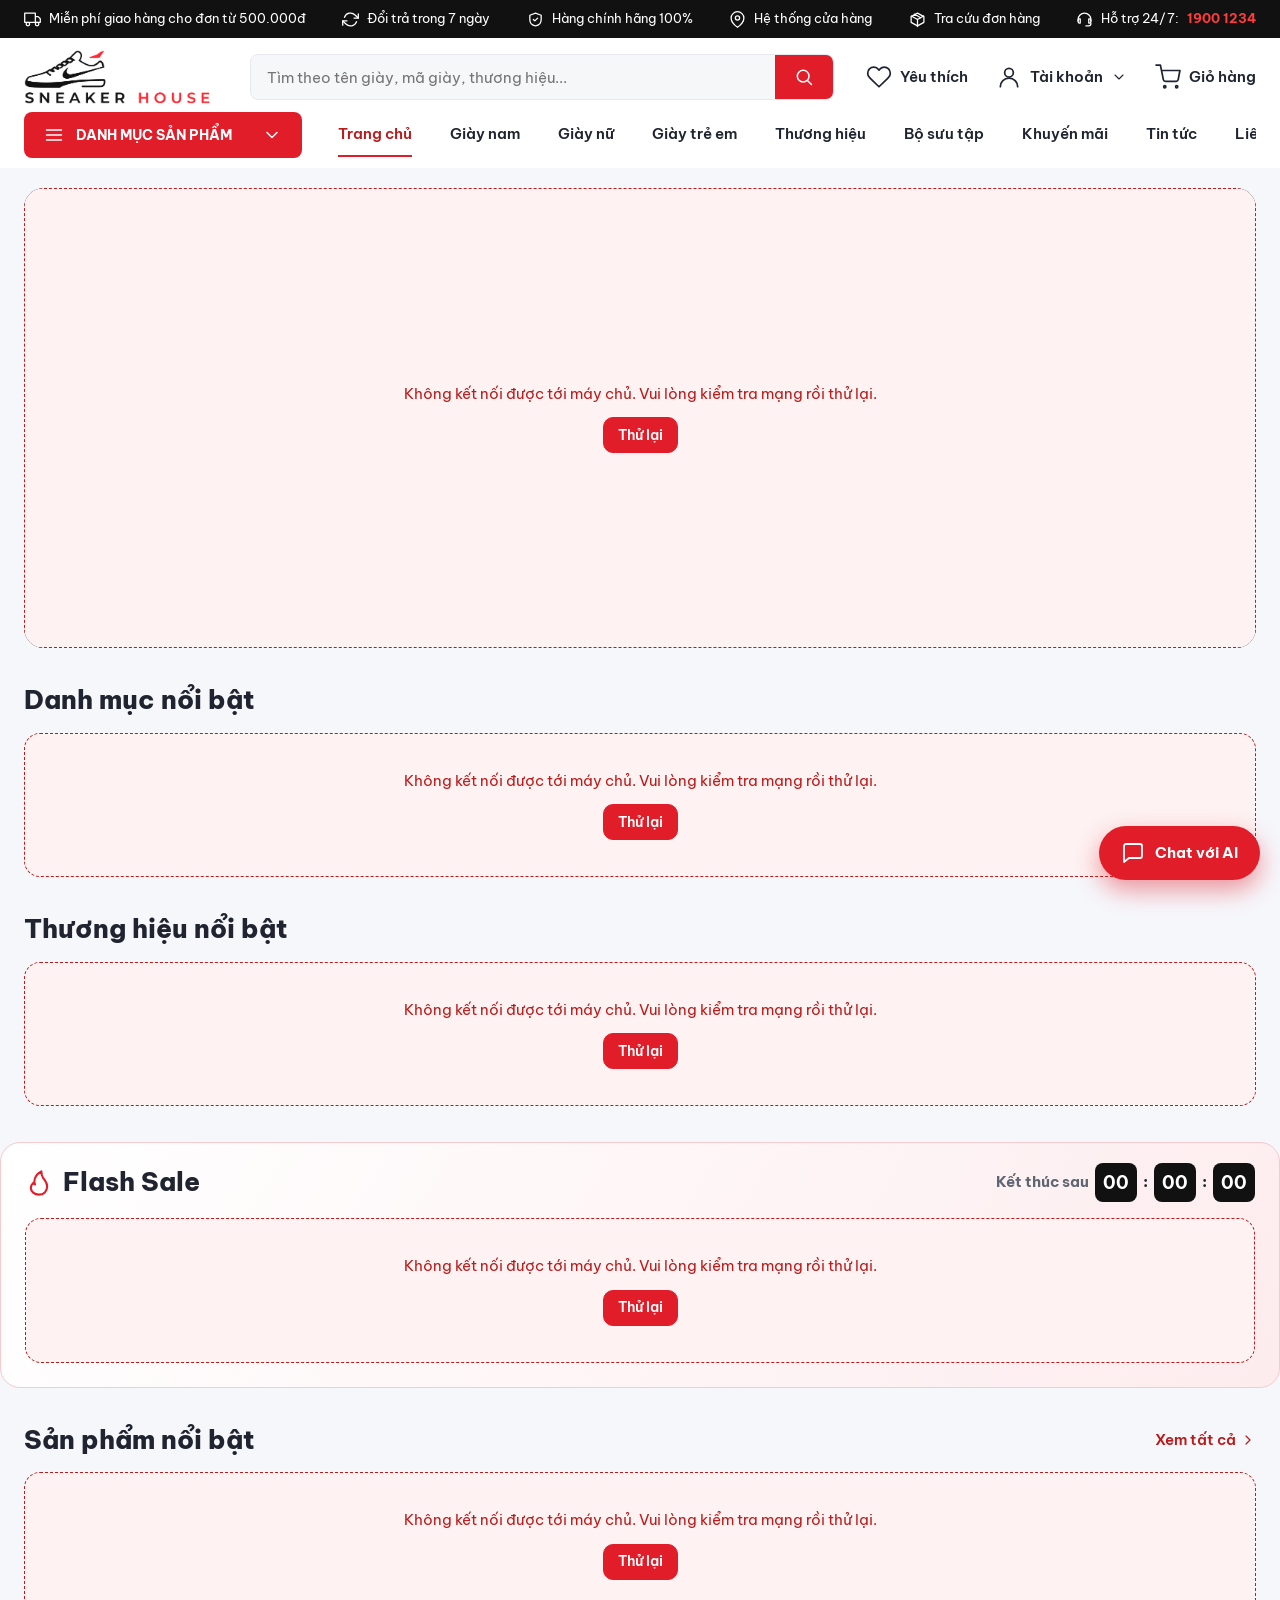
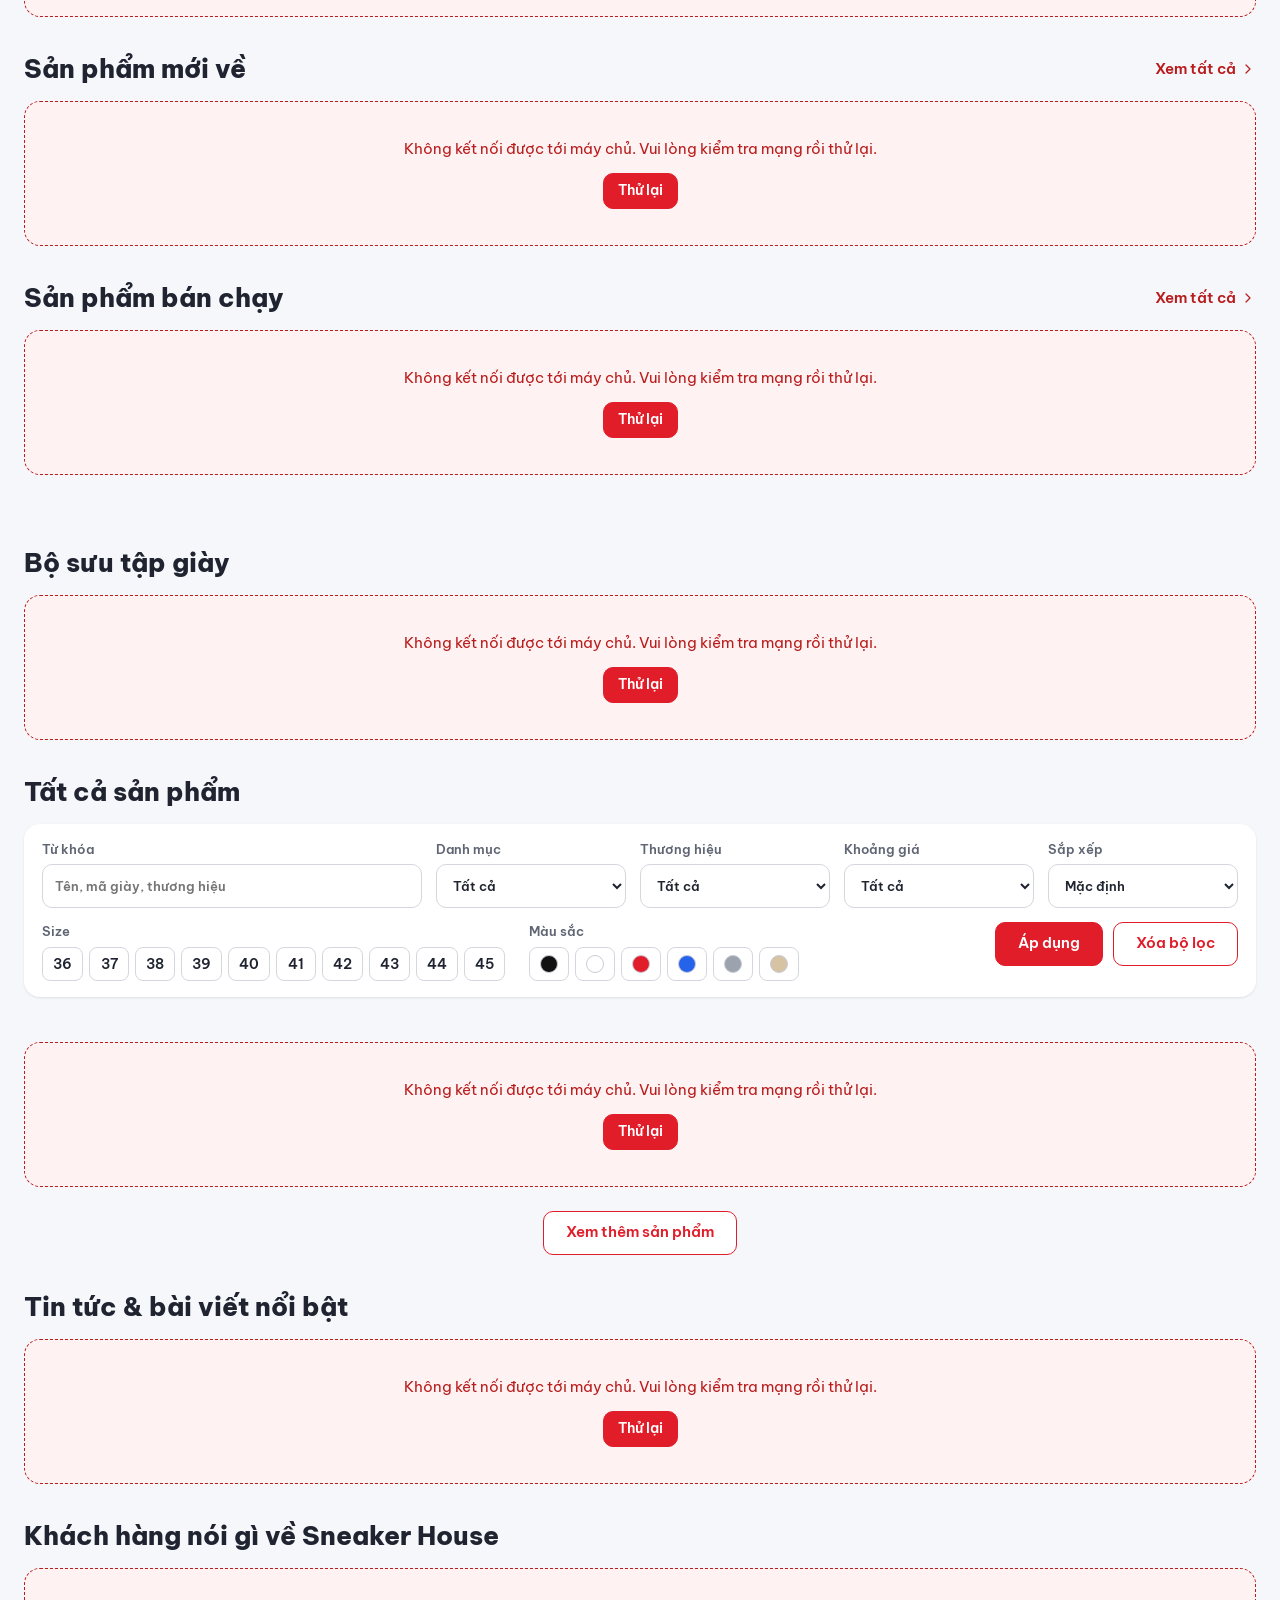
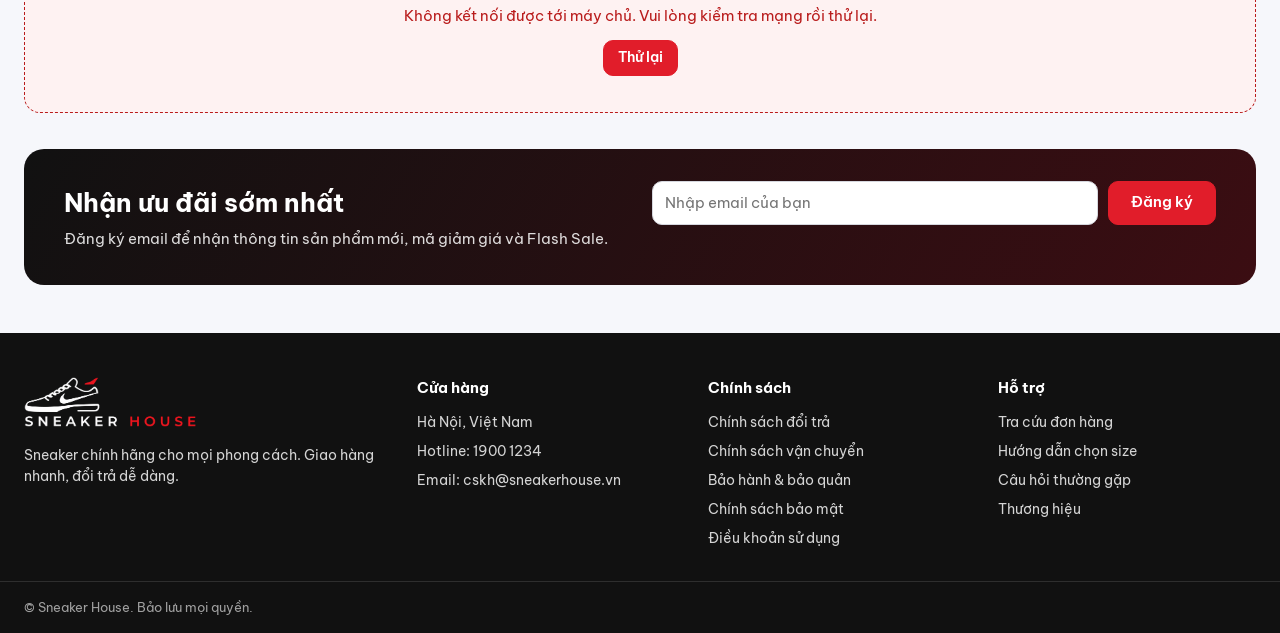
==== fe-home/index.html @ c243de9c "feat(fe1): add homepage" ====
<!DOCTYPE html>
<html lang="vi">
<head>
  <meta charset="UTF-8">
  <meta name="viewport" content="width=device-width, initial-scale=1">
  <title>Sneaker House — Giày sneaker chính hãng</title>
  <meta name="description" content="Sneaker House: giày sneaker nam, nữ, trẻ em chính hãng, giao hàng nhanh, đổi trả trong 7 ngày. Flash Sale mỗi ngày.">
  <link rel="icon" href="assets/favicon.svg" type="image/svg+xml">
  <link rel="preconnect" href="https://fonts.googleapis.com">
  <link rel="preconnect" href="https://fonts.gstatic.com" crossorigin>
  <link rel="stylesheet" href="https://fonts.googleapis.com/css2?family=Be+Vietnam+Pro:wght@400;500;600;700;800&display=swap">
  <link rel="stylesheet" href="css/home.css">
</head>
<body>
  <a class="skip-link" href="#main">Bỏ qua tới nội dung chính</a>

  <div class="promo">
    <div class="wrap promo__in">
      <span><i data-icon="truck"></i>Miễn phí giao hàng cho đơn từ 500.000đ</span>
      <span><i data-icon="refresh"></i>Đổi trả trong 7 ngày</span>
      <span><i data-icon="shieldCheck"></i>Hàng chính hãng 100%</span>
      <span><i data-icon="pin"></i>Hệ thống cửa hàng</span>
      <span><i data-icon="package"></i><a href="orders.html" data-link="orders">Tra cứu đơn hàng</a></span>
      <span><i data-icon="headset"></i>Hỗ trợ 24/7: <b class="promo__tel" data-hotline>1900 1234</b></span>
    </div>
  </div>

  <header class="head" id="top">
    <div class="wrap head__in">
      <a class="logo" href="index.html" aria-label="Sneaker House — trang chủ"><img src="assets/logo-dark.png" alt="Sneaker House" width="1000" height="290"></a>
      <form class="search" role="search" data-search>
        <label class="sr-only" for="q">Tìm kiếm</label>
        <input id="q" name="q" type="search" placeholder="Tìm theo tên giày, mã giày, thương hiệu..." autocomplete="off">
        <button type="submit" aria-label="Tìm kiếm"><i data-icon="search"></i></button>
      </form>
      <nav class="tools" aria-label="Tiện ích">
        <a class="tool" href="wishlist.html" data-link="wishlist"><i data-icon="heart"></i><span>Yêu thích</span></a>
        <div class="menu" data-menu>
          <button class="tool" type="button" aria-expanded="false" aria-controls="account-menu" data-menu-btn>
            <i data-icon="user"></i><span data-user-name>Tài khoản</span><i data-icon="chevronDown" class="chev"></i>
          </button>
          <ul class="menu__list" id="account-menu" hidden data-account-list></ul>
        </div>
        <a class="tool" href="cart.html" data-link="cart"><i data-icon="cart"></i><span>Giỏ hàng</span></a>
      </nav>
    </div>

    <div class="wrap navrow">
      <button class="cat" type="button" aria-expanded="false" aria-controls="mega" data-mega-btn>
        <i data-icon="menu"></i><span>Danh mục sản phẩm</span><i data-icon="chevronDown"></i>
      </button>
      <nav class="mainnav" aria-label="Điều hướng chính">
        <a href="index.html" data-link="home" aria-current="page">Trang chủ</a>
        <a href="index.html?category=nam#shop" data-link="men">Giày nam</a>
        <a href="index.html?category=nu#shop" data-link="women">Giày nữ</a>
        <a href="index.html?category=tre-em#shop" data-link="kids">Giày trẻ em</a>
        <a href="#brands" data-link="brands">Thương hiệu</a>
        <a href="#collections" data-link="collections">Bộ sưu tập</a>
        <a href="#flash" data-link="sale">Khuyến mãi</a>
        <a href="#news" data-link="news">Tin tức</a>
        <a href="#contact" data-link="contact">Liên hệ</a>
      </nav>
    </div>

    <div class="mega" id="mega" hidden data-mega>
      <button class="mega__close" type="button" aria-label="Đóng danh mục" data-mega-close><i data-icon="x"></i></button>
      <div class="wrap mega__in">
        <ul class="mega__main" role="menu" aria-label="Danh mục chính" data-mega-main></ul>
        <div class="mega__body" data-mega-body></div>
        <aside class="mega__side">
          <div data-mega-brands></div>
          <div data-mega-prices></div>
          <a class="mega__banner" href="#flash" data-mega-banner>
            <span class="mega__tag">Flash Sale</span>
            <strong>Giảm đến 50%</strong>
            <span>Sneaker chính hãng — số lượng có hạn</span>
          </a>
        </aside>
      </div>
    </div>
  </header>
  <div class="mega-scrim" data-mega-scrim hidden></div>

  <main id="main">
    <noscript><p class="wrap notice notice--error">Trang này cần bật JavaScript. Vui lòng bật JavaScript rồi tải lại trang.</p></noscript>

    <!-- 3. Banner chính -->
    <section class="wrap hero" aria-label="Banner nổi bật" data-hero>
      <div class="hero__stage" data-hero-stage><div class="skel skel--hero"></div></div>
      <div class="hero__dots" data-hero-dots role="tablist" aria-label="Chọn banner"></div>
      <button class="hero__nav hero__nav--prev" type="button" aria-label="Banner trước" data-hero-prev><i data-icon="chevronLeft"></i></button>
      <button class="hero__nav hero__nav--next" type="button" aria-label="Banner sau" data-hero-next><i data-icon="chevronRight"></i></button>
    </section>

    <section class="wrap sec" aria-labelledby="h-cats">
      <h2 class="sec__title" id="h-cats">Danh mục nổi bật</h2>
      <div class="cats" data-slot="categories"></div>
    </section>

    <section class="wrap sec" id="brands" aria-labelledby="h-brands">
      <h2 class="sec__title" id="h-brands">Thương hiệu nổi bật</h2>
      <div class="brands" data-slot="brands"></div>
    </section>

    <!-- 4. Flash Sale -->
    <section class="wrap sec sec--flash" id="flash" aria-labelledby="h-flash" data-flash hidden>
      <div class="sec__head">
        <h2 class="sec__title" id="h-flash"><i data-icon="flame"></i>Flash Sale</h2>
        <div class="count" data-count role="timer" aria-live="off">
          <span class="muted">Kết thúc sau</span>
          <b data-cd="h">00</b><i>:</i><b data-cd="m">00</b><i>:</i><b data-cd="s">00</b>
        </div>
      </div>
      <div class="grid" data-slot="flash"></div>
    </section>

    <!-- 5. Các khu sản phẩm -->
    <section class="wrap sec" id="featured" aria-labelledby="h-featured">
      <div class="sec__head"><h2 class="sec__title" id="h-featured">Sản phẩm nổi bật</h2><a class="more" href="index.html#shop" data-link="products">Xem tất cả<i data-icon="chevronRight"></i></a></div>
      <div class="grid" data-slot="featured"></div>
    </section>

    <section class="wrap sec" id="new" aria-labelledby="h-new">
      <div class="sec__head"><h2 class="sec__title" id="h-new">Sản phẩm mới về</h2><a class="more" href="index.html?sort=newest#shop">Xem tất cả<i data-icon="chevronRight"></i></a></div>
      <div class="grid" data-slot="newest"></div>
    </section>

    <section class="wrap sec" id="best" aria-labelledby="h-best">
      <div class="sec__head"><h2 class="sec__title" id="h-best">Sản phẩm bán chạy</h2><a class="more" href="index.html?sort=bestseller#shop">Xem tất cả<i data-icon="chevronRight"></i></a></div>
      <div class="grid" data-slot="bestSellers"></div>
    </section>

    <section class="wrap sec" aria-label="Khuyến mãi">
      <div class="promos" data-slot="promos"></div>
    </section>

    <section class="wrap sec" id="collections" aria-labelledby="h-col">
      <div class="sec__head"><h2 class="sec__title" id="h-col">Bộ sưu tập giày</h2></div>
      <div class="cols" data-slot="collections"></div>
    </section>

    <!-- 6. Tìm kiếm, lọc, sắp xếp -->
    <section class="wrap sec" id="shop" aria-labelledby="h-shop">
      <h2 class="sec__title" id="h-shop">Tất cả sản phẩm</h2>
      <form class="filters card" data-filters aria-label="Bộ lọc sản phẩm">
        <div class="filters__row">
          <label class="ff"><span>Từ khóa</span><input class="input" type="search" name="q" placeholder="Tên, mã giày, thương hiệu" autocomplete="off"></label>
          <label class="ff"><span>Danh mục</span><select class="input" name="category"><option value="">Tất cả</option></select></label>
          <label class="ff"><span>Thương hiệu</span><select class="input" name="brand"><option value="">Tất cả</option></select></label>
          <label class="ff"><span>Khoảng giá</span><select class="input" name="price"><option value="">Tất cả</option></select></label>
          <label class="ff"><span>Sắp xếp</span>
            <select class="input" name="sort">
              <option value="">Mặc định</option><option value="newest">Mới nhất</option><option value="bestseller">Bán chạy</option>
              <option value="price_asc">Giá tăng dần</option><option value="price_desc">Giá giảm dần</option>
            </select>
          </label>
        </div>
        <div class="filters__row filters__row--chips">
          <fieldset class="chipset"><legend>Size</legend><div data-sizes></div></fieldset>
          <fieldset class="chipset"><legend>Màu sắc</legend><div data-colors></div></fieldset>
          <div class="filters__actions">
            <button class="btn" type="submit">Áp dụng</button>
            <button class="btn btn--ghost" type="button" data-reset>Xóa bộ lọc</button>
          </div>
        </div>
      </form>
      <p class="resultline" data-resultline role="status" aria-live="polite"></p>
      <div class="grid" data-slot="shop"></div>
      <div class="loadmore" data-loadmore hidden><button class="btn btn--ghost" type="button">Xem thêm sản phẩm</button></div>
    </section>

    <!-- 8. Tin tức, đánh giá, đăng ký ưu đãi -->
    <section class="wrap sec" id="news" aria-labelledby="h-news">
      <div class="sec__head"><h2 class="sec__title" id="h-news">Tin tức &amp; bài viết nổi bật</h2></div>
      <div class="newsgrid" data-slot="news"></div>
    </section>

    <section class="wrap sec" id="reviews" aria-labelledby="h-rev" data-reviews hidden>
      <h2 class="sec__title" id="h-rev">Khách hàng nói gì về Sneaker House</h2>
      <div class="revgrid" data-slot="reviews"></div>
    </section>

    <section class="wrap sec" aria-labelledby="h-news-sub">
      <div class="subscribe">
        <div><h2 id="h-news-sub">Nhận ưu đãi sớm nhất</h2><p>Đăng ký email để nhận thông tin sản phẩm mới, mã giảm giá và Flash Sale.</p></div>
        <form class="subscribe__form" data-subscribe novalidate>
          <label class="sr-only" for="sub-email">Email của bạn</label>
          <input class="input" id="sub-email" type="email" name="email" placeholder="Nhập email của bạn" autocomplete="email" required>
          <button class="btn" type="submit">Đăng ký</button>
          <p class="subscribe__msg" data-subscribe-msg role="status" aria-live="polite"></p>
        </form>
      </div>
    </section>
  </main>

  <footer class="foot" id="contact">
    <div class="wrap foot__in">
      <div class="foot__brand">
        <img src="assets/logo-light.png" alt="Sneaker House" width="1000" height="290">
        <p>Sneaker chính hãng cho mọi phong cách. Giao hàng nhanh, đổi trả dễ dàng.</p>
      </div>
      <div><h3>Cửa hàng</h3><ul>
        <li data-store="address">Hà Nội, Việt Nam</li>
        <li>Hotline: <a data-store="hotline" href="tel:19001234">1900 1234</a></li>
        <li>Email: <a data-store="email" href="mailto:cskh@sneakerhouse.vn">cskh@sneakerhouse.vn</a></li></ul></div>
      <div><h3>Chính sách</h3><ul>
        <li><a href="#">Chính sách đổi trả</a></li><li><a href="#">Chính sách vận chuyển</a></li>
        <li><a href="#">Bảo hành &amp; bảo quản</a></li><li><a href="../fe-auth/privacy.html">Chính sách bảo mật</a></li>
        <li><a href="../fe-auth/terms.html">Điều khoản sử dụng</a></li></ul></div>
      <div><h3>Hỗ trợ</h3><ul>
        <li><a href="orders.html" data-link="orders">Tra cứu đơn hàng</a></li><li><a href="#">Hướng dẫn chọn size</a></li>
        <li><a href="#">Câu hỏi thường gặp</a></li><li><a href="#brands">Thương hiệu</a></li></ul></div>
    </div>
    <div class="foot__bar"><div class="wrap">© Sneaker House. Bảo lưu mọi quyền.</div></div>
  </footer>

  <!-- 7. Chatbox AI (giao diện, chưa kết nối AI) -->
  <div class="chat" data-chat>
    <button class="chat__fab" type="button" aria-expanded="false" aria-controls="chat-panel" data-chat-open>
      <i data-icon="chat"></i><span>Chat với AI</span>
    </button>
    <section class="chat__panel" id="chat-panel" role="dialog" aria-label="Trợ lý Sneaker House" hidden>
      <header class="chat__head">
        <span class="chat__avatar"><i data-icon="chat"></i></span>
        <div><strong>Trợ lý Sneaker House</strong><small>Tư vấn chọn giày</small></div>
        <button type="button" aria-label="Thu nhỏ khung chat" data-chat-min><i data-icon="minus"></i></button>
        <button type="button" aria-label="Đóng khung chat" data-chat-close><i data-icon="x"></i></button>
      </header>
      <div class="chat__body" data-chat-body aria-live="polite"></div>
      <div class="chat__chips" data-chat-chips></div>
      <form class="chat__form" data-chat-form>
        <label class="sr-only" for="chat-input">Tin nhắn</label>
        <input class="input" id="chat-input" type="text" placeholder="Nhập tin nhắn..." autocomplete="off" maxlength="500">
        <button class="btn btn--icon" type="submit" aria-label="Gửi"><i data-icon="send"></i></button>
      </form>
    </section>
  </div>

  <div class="toast" data-toast role="status" aria-live="polite" hidden></div>
  <script src="js/home-config.js"></script>
  <script src="js/home-mock.js"></script>
  <script src="js/home.js"></script>
</body>
</html>
---- fe-home/css/home.css ----
/* Sneaker House — Trang chủ (FE1, #15). Cùng bộ thiết kế với fe-account: Be Vietnam Pro, đỏ #E11D2A. */
:root {
  --c-ink:#111; --c-text:#1f2430; --c-muted:#5f6573; --c-paper:#fff; --c-page:#f6f7fb;
  --c-accent:#e11d2a; --c-accent-strong:#b91c1c; --c-tint:#fdecee; --c-line:#e8e9ee;
  --c-success:#166534; --c-success-bg:#e8f7ee; --c-error:#b91c1c; --c-error-bg:#fef2f2;
  --font:"Be Vietnam Pro",system-ui,-apple-system,"Segoe UI",Roboto,sans-serif;
  --radius:10px; --radius-card:16px; --control-h:44px; --t:160ms;
  --shadow:0 1px 3px rgba(16,24,40,.06),0 1px 2px rgba(16,24,40,.04);
  --shadow-lg:0 12px 32px rgba(16,24,40,.14);
}
*,*::before,*::after{box-sizing:border-box}
[hidden]{display:none!important}
html{-webkit-text-size-adjust:100%;scroll-behavior:smooth}
body{margin:0;font:400 15px/1.5 var(--font);color:var(--c-text);background:var(--c-page)}
h1,h2,h3,p,ul,dl,figure{margin:0} ul{padding:0;list-style:none} a{color:inherit} button{font:inherit}
img{max-width:100%}
.sr-only{position:absolute;width:1px;height:1px;margin:-1px;overflow:hidden;clip:rect(0,0,0,0);white-space:nowrap;border:0}
.skip-link{position:absolute;left:16px;top:-100px;z-index:200;background:var(--c-ink);color:#fff;padding:12px 16px;border-radius:var(--radius)}
.skip-link:focus{top:16px}
.wrap{max-width:1612px;margin:0 auto;padding:0 24px}
.icon{width:20px;height:20px;flex:none;fill:none;stroke:currentColor;stroke-width:1.8;stroke-linecap:round;stroke-linejoin:round}
i[data-icon]{display:inline-grid;font-style:normal}
:focus-visible{outline:3px solid var(--c-ink);outline-offset:2px}
.muted{color:var(--c-muted)}
.card{background:var(--c-paper);border-radius:var(--radius-card);box-shadow:var(--shadow)}

/* ---------- Thanh thông tin + header (cùng mẫu fe-account) ---------- */
.promo{background:var(--c-ink);color:#fff;font-size:13px}
.promo__in{display:flex;justify-content:space-between;gap:16px;min-height:38px;align-items:center;overflow-x:auto;scrollbar-width:none}
.promo span{display:inline-flex;align-items:center;gap:8px;white-space:nowrap}
.promo .icon{width:17px;height:17px} .promo__tel{color:#ff3b3b} .promo a{text-decoration:none}
.head{background:var(--c-paper);position:relative;z-index:50}
.head__in{display:flex;align-items:center;gap:32px;padding-top:12px;padding-bottom:8px}
.logo{flex:none;display:block} .logo img{display:block;height:54px;width:auto}
.search{flex:1;display:flex;max-width:590px;margin:0 auto 0 8px;border:1px solid var(--c-line);border-radius:8px;overflow:hidden;background:#f6f7f9}
.search input{flex:1;min-width:0;height:44px;padding:0 16px;border:0;background:transparent;font:inherit}
.search input:focus-visible{outline-offset:-3px}
.search button{width:58px;border:0;background:var(--c-accent);color:#fff;cursor:pointer;display:grid;place-items:center}
.search button:hover{background:var(--c-accent-strong)}
.tools{display:flex;align-items:center;gap:28px}
.tool{display:inline-flex;align-items:center;gap:8px;background:none;border:0;padding:8px 0;font-weight:600;text-decoration:none;cursor:pointer;color:var(--c-text);white-space:nowrap}
.tool .icon{width:26px;height:26px;stroke-width:1.6} .tool .chev .icon{width:16px;height:16px}
.tool:hover{color:var(--c-accent-strong)}
.menu{position:relative}
.menu__list{position:absolute;right:0;top:calc(100% + 6px);z-index:60;min-width:220px;padding:6px;background:#fff;border:1px solid var(--c-line);border-radius:12px;box-shadow:var(--shadow-lg)}
.menu__list a,.menu__list button{display:block;width:100%;text-align:left;padding:10px 12px;border:0;background:none;border-radius:8px;text-decoration:none;cursor:pointer}
.menu__list a:hover,.menu__list button:hover{background:var(--c-tint);color:var(--c-accent-strong)}
.navrow{display:flex;align-items:center;gap:36px;padding-bottom:10px}
.cat{flex:none;display:inline-flex;align-items:center;gap:12px;height:46px;padding:0 20px;min-width:278px;justify-content:space-between;background:var(--c-accent);color:#fff;border:0;border-radius:8px;cursor:pointer;font-weight:700;text-transform:uppercase;font-size:14px}
.cat:hover,.cat[aria-expanded="true"]{background:var(--c-accent-strong)}
.cat span{margin-right:auto}
.mainnav{display:flex;gap:38px;overflow-x:auto;scrollbar-width:none}
.mainnav a{white-space:nowrap;font-weight:600;text-decoration:none;padding:10px 0;border-bottom:2px solid transparent}
.mainnav a:hover,.mainnav [aria-current]{color:var(--c-accent-strong)} .mainnav [aria-current]{border-color:var(--c-accent)}

/* ---------- Mega-menu: nền đen trong suốt, kính mờ ---------- */
.mega{position:absolute;left:0;right:0;top:100%;z-index:55;color:#fff;background:rgba(14,14,16,.78);
  -webkit-backdrop-filter:blur(18px) saturate(140%);backdrop-filter:blur(18px) saturate(140%);
  border-top:1px solid rgba(255,255,255,.1);box-shadow:0 24px 40px rgba(0,0,0,.28);max-height:calc(100vh - 150px);overflow:auto}
.mega__in{display:grid;grid-template-columns:260px minmax(0,1fr) 340px;gap:32px;padding-top:24px;padding-bottom:28px}
.mega__main{display:grid;gap:4px;align-content:start}
.mega__main button{width:100%;display:flex;align-items:center;justify-content:space-between;gap:8px;padding:12px 14px;border:0;border-radius:10px;background:transparent;color:inherit;cursor:pointer;font-weight:600;text-align:left}
.mega__main button:hover,.mega__main button[aria-selected="true"]{background:rgba(255,255,255,.12)}
.mega__main button[aria-selected="true"]{box-shadow:inset 3px 0 0 var(--c-accent)}
.mega__body{display:grid;grid-template-columns:repeat(2,minmax(0,1fr));gap:24px;align-content:start}
.mega h3{font-size:13px;letter-spacing:.06em;text-transform:uppercase;color:rgba(255,255,255,.6);margin-bottom:10px;font-weight:700}
.mega__list{display:grid;gap:2px}
.mega__list a{display:block;padding:7px 0;text-decoration:none;color:rgba(255,255,255,.92)}
.mega__list a:hover{color:#ff6b73;text-decoration:underline;text-underline-offset:3px}
.mega__side{display:grid;gap:20px;align-content:start}
.chips{display:flex;flex-wrap:wrap;gap:8px}
.mega .chips a{display:inline-flex;align-items:center;justify-content:center;min-width:72px;height:38px;padding:0 14px;border:1px solid rgba(255,255,255,.22);border-radius:8px;background:rgba(255,255,255,.06);color:#fff;text-decoration:none;font-weight:700;font-size:13px}
.mega .chips a img{max-height:20px;max-width:64px;object-fit:contain;filter:brightness(0) invert(1)}
.mega .chips a:hover{background:rgba(255,255,255,.18)}
.mega__banner{display:grid;gap:4px;padding:18px;border-radius:14px;text-decoration:none;color:#fff;background:linear-gradient(135deg,var(--c-accent),#7f1d1d)}
.mega__banner strong{font-size:24px;line-height:1.2} .mega__banner span:last-child{font-size:13px;opacity:.9}
.mega__tag{font-size:12px;font-weight:700;text-transform:uppercase;letter-spacing:.08em;opacity:.85}
.mega__close{display:none}
.mega-open .chat,.mega-open .mock-badge{display:none}
.mega-scrim{position:fixed;inset:0;z-index:40;background:rgba(0,0,0,.35)}

/* ---------- Bố cục chung ---------- */
.sec{margin-top:36px}
.sec__head{display:flex;align-items:center;justify-content:space-between;gap:16px;flex-wrap:wrap;margin-bottom:16px}
.sec__title{font-size:26px;line-height:1.25;font-weight:800;display:flex;align-items:center;gap:10px;margin-bottom:16px}
.sec__head .sec__title{margin-bottom:0}
.sec__title .icon{color:var(--c-accent);width:28px;height:28px}
.more{display:inline-flex;align-items:center;gap:4px;font-weight:600;text-decoration:none;color:var(--c-accent-strong)} .more:hover{text-decoration:underline}
.more .icon{width:16px;height:16px}
main{padding-bottom:48px}
.notice{display:flex;gap:10px;align-items:flex-start;padding:12px 16px;border:1px solid #c9ccd6;border-radius:var(--radius);background:#eef2f8;font-size:14px}
.notice--error{border-color:var(--c-error);background:var(--c-error-bg);color:var(--c-error)}
.state{display:grid;place-items:center;gap:12px;padding:36px 16px;text-align:center;border:1px dashed #c9ccd6;border-radius:var(--radius-card);background:#fff;color:var(--c-muted)}
.state--error{border-color:var(--c-error);color:var(--c-error);background:var(--c-error-bg)}

/* ---------- Nút + form ---------- */
.btn{display:inline-flex;align-items:center;justify-content:center;gap:8px;height:var(--control-h);padding:0 22px;font-weight:600;font-size:15px;white-space:nowrap;text-decoration:none;color:#fff;background:var(--c-accent);border:1.5px solid var(--c-accent);border-radius:var(--radius);cursor:pointer;transition:background var(--t),color var(--t)}
.btn:hover{background:var(--c-accent-strong);border-color:var(--c-accent-strong)}
.btn[disabled]{opacity:.55;cursor:not-allowed}
.btn--small{height:36px;padding:0 14px;font-size:14px} .btn--icon{width:var(--control-h);padding:0}
.btn--ghost{background:#fff;color:var(--c-accent)} .btn--ghost:hover{background:var(--c-tint);color:var(--c-accent-strong)}
.btn--dark{background:var(--c-ink);border-color:var(--c-ink)} .btn--dark:hover{background:#2b2b2b;border-color:#2b2b2b}
.input{width:100%;height:var(--control-h);padding:0 12px;font:inherit;color:var(--c-text);background:#fff;border:1px solid #d5d7de;border-radius:var(--radius)}
.input:hover{border-color:#9a9ea9} .input:focus-visible{border-color:var(--c-ink)}
.input[aria-invalid="true"]{border-color:var(--c-error);box-shadow:0 0 0 1px var(--c-error)}

/* ---------- Hero ---------- */
.hero{position:relative;margin-top:20px}
.hero__stage{position:relative;overflow:hidden;border-radius:20px;background:var(--c-ink);min-height:420px}
.slide{position:absolute;inset:0;display:grid;grid-template-columns:minmax(0,1.1fr) minmax(0,.9fr);align-items:center;gap:24px;padding:40px 72px;color:#fff;
  background:radial-gradient(circle at 78% 50%,rgba(225,29,42,.55),transparent 52%),linear-gradient(120deg,#0d0d0f 40%,#2a0a0d);opacity:0;visibility:hidden;transition:opacity .6s,visibility .6s}
.slide.is-active{opacity:1;visibility:visible;z-index:1}
.slide__tag{display:inline-block;margin-bottom:12px;padding:4px 12px;border-radius:99px;background:var(--c-accent);font-size:12px;font-weight:700;letter-spacing:.08em;text-transform:uppercase}
.slide__title{font-size:clamp(30px,4.2vw,58px);line-height:1.08;font-weight:800;margin-bottom:12px}
.slide__sub{font-size:17px;color:rgba(255,255,255,.82);max-width:46ch;margin-bottom:24px}
.slide__img{justify-self:center;max-height:100%;height:340px;width:auto;object-fit:contain;border-radius:18px;filter:drop-shadow(0 24px 32px rgba(0,0,0,.45))}
.hero__stage{height:min(46vw,460px);min-height:400px}
.hero__nav{position:absolute;top:50%;z-index:3;width:44px;height:44px;margin-top:-10px;display:grid;place-items:center;border:0;border-radius:50%;background:rgba(255,255,255,.9);color:var(--c-ink);cursor:pointer;box-shadow:var(--shadow)}
.hero__nav:hover{background:#fff;color:var(--c-accent)} .hero__nav--prev{left:40px} .hero__nav--next{right:40px}
.hero__dots{position:absolute;left:0;right:0;bottom:16px;z-index:3;display:flex;justify-content:center;gap:8px}
.hero__dots button{width:10px;height:10px;padding:0;border:0;border-radius:99px;background:rgba(255,255,255,.5);cursor:pointer;transition:width var(--t)}
.hero__dots button[aria-selected="true"]{width:28px;background:#fff}

/* ---------- Danh mục + thương hiệu ---------- */
.cats{display:grid;grid-template-columns:repeat(auto-fit,minmax(200px,1fr));gap:16px}
.cat-tile{position:relative;display:flex;flex-direction:column;justify-content:flex-end;min-height:168px;padding:18px;border-radius:var(--radius-card);overflow:hidden;color:#fff;text-decoration:none;background:linear-gradient(135deg,#1c1c1f,#3b0d12)}
.cat-tile img{position:absolute;right:-8px;bottom:-6px;height:88%;width:auto;object-fit:contain;opacity:.95;transition:transform .3s}
.cat-tile:hover img{transform:scale(1.06) rotate(-3deg)}
.cat-tile strong{position:relative;font-size:19px} .cat-tile span{position:relative;font-size:13px;opacity:.85}
.brands{display:grid;grid-template-columns:repeat(auto-fit,minmax(130px,1fr));gap:12px}
.brand{display:grid;place-items:center;height:84px;padding:8px 12px;background:#fff;border:1px solid var(--c-line);border-radius:14px;text-decoration:none;font-weight:800;font-size:18px;letter-spacing:.02em;text-align:center;transition:box-shadow var(--t),border-color var(--t)}
.brand:hover{border-color:var(--c-accent);box-shadow:var(--shadow-lg);color:var(--c-accent-strong)}
.brand img{max-height:44px;max-width:100%;object-fit:contain}

/* ---------- Flash sale + thẻ sản phẩm ---------- */
.sec--flash{padding:20px 24px 24px;background:linear-gradient(120deg,#fff 0%,var(--c-tint) 100%);border:1px solid #f8c9cd;border-radius:20px}
.count{display:flex;align-items:center;gap:6px;font-weight:700}
.count b{min-width:40px;padding:6px 8px;border-radius:8px;background:var(--c-ink);color:#fff;text-align:center;font-variant-numeric:tabular-nums;font-size:18px}
.count i{font-style:normal;font-weight:800}
.grid{display:grid;grid-template-columns:repeat(auto-fill,minmax(250px,1fr));gap:20px}
.pcard{position:relative;display:flex;flex-direction:column;background:#fff;border:1px solid var(--c-line);border-radius:var(--radius-card);overflow:hidden;transition:box-shadow var(--t),transform var(--t)}
.pcard:hover{box-shadow:var(--shadow-lg);transform:translateY(-2px)}
.pcard__media{position:relative;display:block;aspect-ratio:4/5;background:#f1f2f6}
.pcard__media img{width:100%;height:100%;object-fit:cover;display:block}
.badge{position:absolute;left:12px;top:12px;padding:3px 10px;border-radius:99px;background:var(--c-accent);color:#fff;font-size:12px;font-weight:700}
.badge--stock{left:auto;right:12px;background:#111}
.wish{position:absolute;right:10px;top:10px;width:38px;height:38px;display:grid;place-items:center;border:0;border-radius:50%;background:#fff;color:var(--c-text);cursor:pointer;box-shadow:var(--shadow)}
.wish:hover{color:var(--c-accent)} .wish[aria-pressed="true"] .icon{fill:var(--c-accent);stroke:var(--c-accent)}
.pcard__body{display:grid;gap:6px;padding:14px 16px 16px;flex:1;align-content:start}
.pcard__brand{font-size:12px;font-weight:700;letter-spacing:.06em;text-transform:uppercase;color:var(--c-muted)}
.pcard__name{font-weight:600;line-height:1.35;text-decoration:none;display:-webkit-box;-webkit-line-clamp:2;-webkit-box-orient:vertical;overflow:hidden}
.pcard__name:hover{color:var(--c-accent-strong)}
.price{display:flex;flex-wrap:wrap;align-items:baseline;gap:4px 10px}
.price b{font-size:18px;color:var(--c-accent-strong)} .price s{color:var(--c-muted);font-size:13.5px}
.rate{display:flex;align-items:center;gap:6px;font-size:13px;color:var(--c-muted)}
.stars{display:inline-flex;gap:1px;color:#f59e0b} .stars .icon{width:14px;height:14px;fill:currentColor;stroke:none} .stars .off{color:#d6d8df}
.bar{height:8px;border-radius:99px;background:#f0d4d6;overflow:hidden} .bar i{display:block;height:100%;background:var(--c-accent)}
.stockline{font-size:12.5px;color:var(--c-muted)}
.pcard__act{display:grid;grid-template-columns:1fr 1fr;gap:8px;margin-top:6px}
.pcard__act .btn{height:38px;padding:0 10px;font-size:13.5px}
.pcard.is-out .pcard__media img{filter:grayscale(.9);opacity:.7}
.skel{border-radius:var(--radius-card);background:linear-gradient(90deg,#eceef3 25%,#f7f8fb 37%,#eceef3 63%);background-size:400% 100%;animation:sh 1.3s ease infinite}
.skel--card{aspect-ratio:4/6} .skel--hero{position:absolute;inset:0;border-radius:0} .skel--tile{height:150px} .skel--line{height:90px}
@keyframes sh{0%{background-position:100% 50%}100%{background-position:0 50%}}

/* ---------- Khuyến mãi, bộ sưu tập, tin tức, đánh giá ---------- */
.promos{display:grid;grid-template-columns:repeat(auto-fit,minmax(320px,1fr));gap:20px}
.promo-card{position:relative;display:flex;flex-direction:column;justify-content:center;gap:8px;min-height:210px;padding:28px 220px 28px 32px;border-radius:var(--radius-card);overflow:hidden;color:#fff;text-decoration:none;background:linear-gradient(120deg,#111,#3b0d12)}
.promo-card:nth-child(even){background:linear-gradient(120deg,var(--c-accent),#7f1d1d)}
.promo-card img{position:absolute;right:12px;top:50%;height:86%;transform:translateY(-50%);width:auto;border-radius:14px}
.promo-card strong{font-size:24px;line-height:1.2} .promo-card span{opacity:.88} .promo-card em{font-style:normal;font-weight:700;text-decoration:underline;text-underline-offset:4px}
.cols{display:grid;grid-template-columns:repeat(auto-fit,minmax(260px,1fr));gap:20px}
.col-card{position:relative;display:flex;align-items:flex-end;min-height:240px;padding:20px;border-radius:var(--radius-card);overflow:hidden;color:#fff;text-decoration:none;background:#222}
.col-card img{position:absolute;inset:0;width:100%;height:100%;object-fit:cover;transition:transform .4s} .col-card:hover img{transform:scale(1.05)}
.col-card::after{content:"";position:absolute;inset:0;background:linear-gradient(to top,rgba(0,0,0,.78),rgba(0,0,0,.05) 65%)}
.col-card div{position:relative;z-index:1} .col-card strong{display:block;font-size:20px} .col-card span{font-size:13.5px;opacity:.88}
.newsgrid{display:grid;grid-template-columns:repeat(auto-fit,minmax(280px,1fr));gap:20px}
.news{display:flex;flex-direction:column;background:#fff;border:1px solid var(--c-line);border-radius:var(--radius-card);overflow:hidden;text-decoration:none;transition:box-shadow var(--t)}
.news:hover{box-shadow:var(--shadow-lg)}
.news__img{aspect-ratio:16/9;background:linear-gradient(135deg,#1c1c1f,#7f1d1d);display:grid;place-items:center;color:#fff;font-weight:800;font-size:32px}
.news__img img{width:100%;height:100%;object-fit:cover}
.news__body{display:grid;gap:6px;padding:16px} .news__body time{font-size:12.5px;color:var(--c-muted)}
.news__body strong{line-height:1.35} .news__body p{color:var(--c-muted);font-size:14px;display:-webkit-box;-webkit-line-clamp:2;-webkit-box-orient:vertical;overflow:hidden}
.revgrid{display:grid;grid-template-columns:repeat(auto-fit,minmax(280px,1fr));gap:20px}
.rev{display:grid;gap:10px;padding:20px;background:#fff;border:1px solid var(--c-line);border-radius:var(--radius-card)}
.rev blockquote{margin:0;color:var(--c-text)} .rev small{color:var(--c-muted)}
.subscribe{display:grid;grid-template-columns:minmax(0,1fr) minmax(0,1fr);gap:24px;align-items:center;padding:32px 40px;border-radius:20px;color:#fff;background:linear-gradient(120deg,#111,#3b0d12)}
.subscribe h2{font-size:26px;margin-bottom:6px} .subscribe p{opacity:.85}
.subscribe__form{display:grid;grid-template-columns:minmax(0,1fr) auto;gap:10px}
.subscribe__msg{grid-column:1/-1;min-height:1.4em;font-size:13.5px} .subscribe__msg.is-error{color:#fecaca} .subscribe__msg.is-ok{color:#bbf7d0}

/* ---------- Bộ lọc ---------- */
.filters{display:grid;gap:14px;padding:16px 18px;margin-bottom:12px}
.filters__row{display:grid;grid-template-columns:2fr repeat(4,minmax(0,1fr));gap:14px;align-items:end}
.filters__row--chips{grid-template-columns:auto auto 1fr;align-items:start;gap:24px}
.ff{display:grid;gap:4px;font-size:13px;font-weight:600} .ff span{color:var(--c-muted)}
.chipset{border:0;padding:0;margin:0;min-width:0} .chipset legend{font-size:13px;font-weight:600;color:var(--c-muted);padding:0;margin-bottom:6px}
.chipset div{display:flex;flex-wrap:wrap;gap:6px}
.chipset label{position:relative;cursor:pointer}
.chipset input{position:absolute;opacity:0;inset:0;margin:0;cursor:pointer}
.chipset label span{display:inline-grid;place-items:center;min-width:40px;height:34px;padding:0 10px;border:1px solid #d5d7de;border-radius:8px;font-size:13.5px;font-weight:600;background:#fff}
.chipset input:checked+span{background:var(--c-ink);border-color:var(--c-ink);color:#fff}
.chipset input:focus-visible+span{outline:3px solid var(--c-ink);outline-offset:2px}
.chipset .dot{width:34px;padding:0;position:relative}
.chipset .dot i{width:18px;height:18px;border-radius:50%;border:1px solid #c9ccd6;display:block}
.chipset input:checked+.dot{background:#fff;border:2px solid var(--c-accent)}
.filters__actions{display:flex;gap:10px;justify-content:flex-end;flex-wrap:wrap}
.resultline{min-height:1.5em;margin:6px 2px 12px;color:var(--c-muted);font-size:14px}
.loadmore{display:grid;place-items:center;margin-top:24px}

/* ---------- Footer ---------- */
.foot{background:var(--c-ink);color:rgba(255,255,255,.82);font-size:14px}
.foot__in{display:grid;grid-template-columns:1.4fr repeat(3,1fr);gap:32px;padding-top:44px;padding-bottom:32px}
.foot__brand img{height:50px;width:auto;margin-bottom:12px} .foot h3{color:#fff;font-size:15px;margin-bottom:12px}
.foot ul{display:grid;gap:8px} .foot a{text-decoration:none} .foot a:hover{color:#ff6b73;text-decoration:underline}
.foot__bar{border-top:1px solid rgba(255,255,255,.12);padding:16px 0;font-size:13px;color:rgba(255,255,255,.6)}

/* ---------- Chatbox AI ---------- */
.chat{position:fixed;right:20px;bottom:20px;z-index:90}
.chat__fab{display:inline-flex;align-items:center;gap:10px;height:54px;padding:0 22px;border:0;border-radius:99px;background:var(--c-accent);color:#fff;font-weight:700;cursor:pointer;box-shadow:0 10px 24px rgba(225,29,42,.45)}
.chat__fab:hover{background:var(--c-accent-strong)} .chat__fab .icon{width:24px;height:24px}
.chat__panel{position:absolute;right:0;bottom:0;display:flex;flex-direction:column;width:380px;max-width:calc(100vw - 24px);height:min(560px,calc(100vh - 40px));background:#fff;border-radius:20px;box-shadow:0 20px 50px rgba(16,24,40,.28);overflow:hidden}
.chat__panel.is-min{height:auto}.chat__panel.is-min .chat__body,.chat__panel.is-min .chat__chips,.chat__panel.is-min .chat__form{display:none}
.chat__head{display:flex;align-items:center;gap:12px;padding:14px 14px 14px 16px;background:var(--c-ink);color:#fff}
.chat__head div{flex:1;display:grid;line-height:1.25} .chat__head small{opacity:.7}
.chat__head button{width:34px;height:34px;display:grid;place-items:center;border:0;border-radius:8px;background:transparent;color:#fff;cursor:pointer} .chat__head button:hover{background:rgba(255,255,255,.14)}
.chat__avatar{width:38px;height:38px;display:grid;place-items:center;border-radius:50%;background:var(--c-accent)}
.chat__body{flex:1;overflow-y:auto;padding:16px;display:flex;flex-direction:column;gap:10px;background:#f6f7fb}
.msg{max-width:86%;padding:10px 14px;border-radius:16px;font-size:14.5px;overflow-wrap:anywhere;white-space:pre-line}
.msg--bot{align-self:flex-start;background:#fff;border:1px solid var(--c-line);border-bottom-left-radius:4px}
.msg--me{align-self:flex-end;background:var(--c-accent);color:#fff;border-bottom-right-radius:4px}
.chat__chips{display:flex;flex-wrap:wrap;gap:8px;padding:10px 14px;border-top:1px solid var(--c-line);background:#fff}
.chat__chips button{padding:7px 12px;border:1px solid var(--c-accent);border-radius:99px;background:#fff;color:var(--c-accent-strong);font-size:13px;font-weight:600;cursor:pointer}
.chat__chips button:hover{background:var(--c-tint)}
.chat__form{display:flex;gap:8px;padding:10px 14px 14px;background:#fff}
.toast{position:fixed;left:50%;bottom:24px;z-index:120;transform:translateX(-50%);max-width:calc(100vw - 32px);padding:12px 18px;border-radius:12px;background:var(--c-ink);color:#fff;box-shadow:var(--shadow-lg)}
.mock-badge{position:fixed;left:12px;bottom:12px;max-width:calc(100vw - 96px);overflow:hidden;text-overflow:ellipsis;white-space:nowrap;z-index:80;padding:6px 12px;border-radius:99px;background:#fef3c7;color:#92400e;border:1px solid #f59e0b;font-size:12px;font-weight:600}

/* ---------- Responsive ---------- */
@media (max-width:1180px){
  .mega__in{grid-template-columns:220px minmax(0,1fr)} .mega__side{grid-column:1/-1;grid-template-columns:repeat(3,minmax(0,1fr))}
  .filters__row{grid-template-columns:repeat(3,minmax(0,1fr))} .filters__row--chips{grid-template-columns:1fr}
  .foot__in{grid-template-columns:1fr 1fr}
}
@media (max-width:1024px){
  .head__in{flex-wrap:wrap;gap:12px 20px} .search{order:3;flex-basis:100%;max-width:none;margin:0}
  .tools{margin-left:auto;gap:18px} .tool span{display:none} .tool .icon{width:28px;height:28px} [data-user-name]{display:none}
  .navrow{gap:16px;flex-wrap:wrap} .cat{min-width:0;flex:none} .mainnav{gap:24px;flex:1 1 100%;order:3}
  .slide{grid-template-columns:1fr;padding:32px 24px 56px;text-align:left} .slide__img{display:none}
  .hero__nav{display:none} .hero__stage{height:380px}
  .promo__in{justify-content:flex-start;gap:28px}
}
@media (max-width:720px){
  .wrap{padding:0 16px} .sec__title{font-size:22px} .logo img{height:44px}
  .mega{position:fixed;top:0;bottom:0;max-height:none;overflow:auto;padding-top:56px;background:rgba(14,14,16,.92)}
  .mega__in{grid-template-columns:1fr;gap:20px;padding-top:8px} .mega__main{grid-auto-flow:column;grid-auto-columns:max-content;overflow-x:auto;gap:6px}
  .mega__body{grid-template-columns:1fr} .mega__side{grid-template-columns:1fr}
  .mega__close{display:grid;position:fixed;right:8px;top:8px;z-index:3;width:40px;height:40px;place-items:center;border:0;border-radius:10px;background:rgba(255,255,255,.12);color:#fff;cursor:pointer}
  .mega::before{content:"Danh mục sản phẩm";position:fixed;left:0;right:0;top:0;padding:16px;font-weight:700;background:#0e0e10;z-index:2}
  .cats{grid-template-columns:repeat(2,minmax(0,1fr));gap:12px} .cat-tile{min-height:140px;padding:14px} .cat-tile strong{font-size:16px} .cat-tile span{font-size:12px} .cat-tile img{height:62%}
  .filters__row{grid-template-columns:1fr 1fr} .filters__row .ff:first-child{grid-column:1/-1}
  .promo-card{padding:24px 24px 120px} .promo-card img{top:auto;bottom:-6px;right:16px;height:100px;transform:none}
  .subscribe{grid-template-columns:1fr;padding:24px} .subscribe__form{grid-template-columns:1fr}
  .grid{grid-template-columns:repeat(2,minmax(0,1fr));gap:12px} .pcard__body{padding:10px 12px 12px} .pcard__act{grid-template-columns:1fr}
  .price b{font-size:16px} .sec--flash{padding:16px 12px} .foot__in{grid-template-columns:1fr}
  .chat{right:12px;bottom:12px} .chat__fab span{display:none} .chat__fab{width:54px;padding:0;justify-content:center}
  .chat__panel{position:fixed;right:12px;bottom:12px;left:12px;width:auto;max-width:none}
}
@media (max-width:420px){.grid{grid-template-columns:1fr} .filters__row{grid-template-columns:1fr}}
@media (prefers-reduced-motion:reduce){*{animation:none!important;transition:none!important;scroll-behavior:auto!important}}
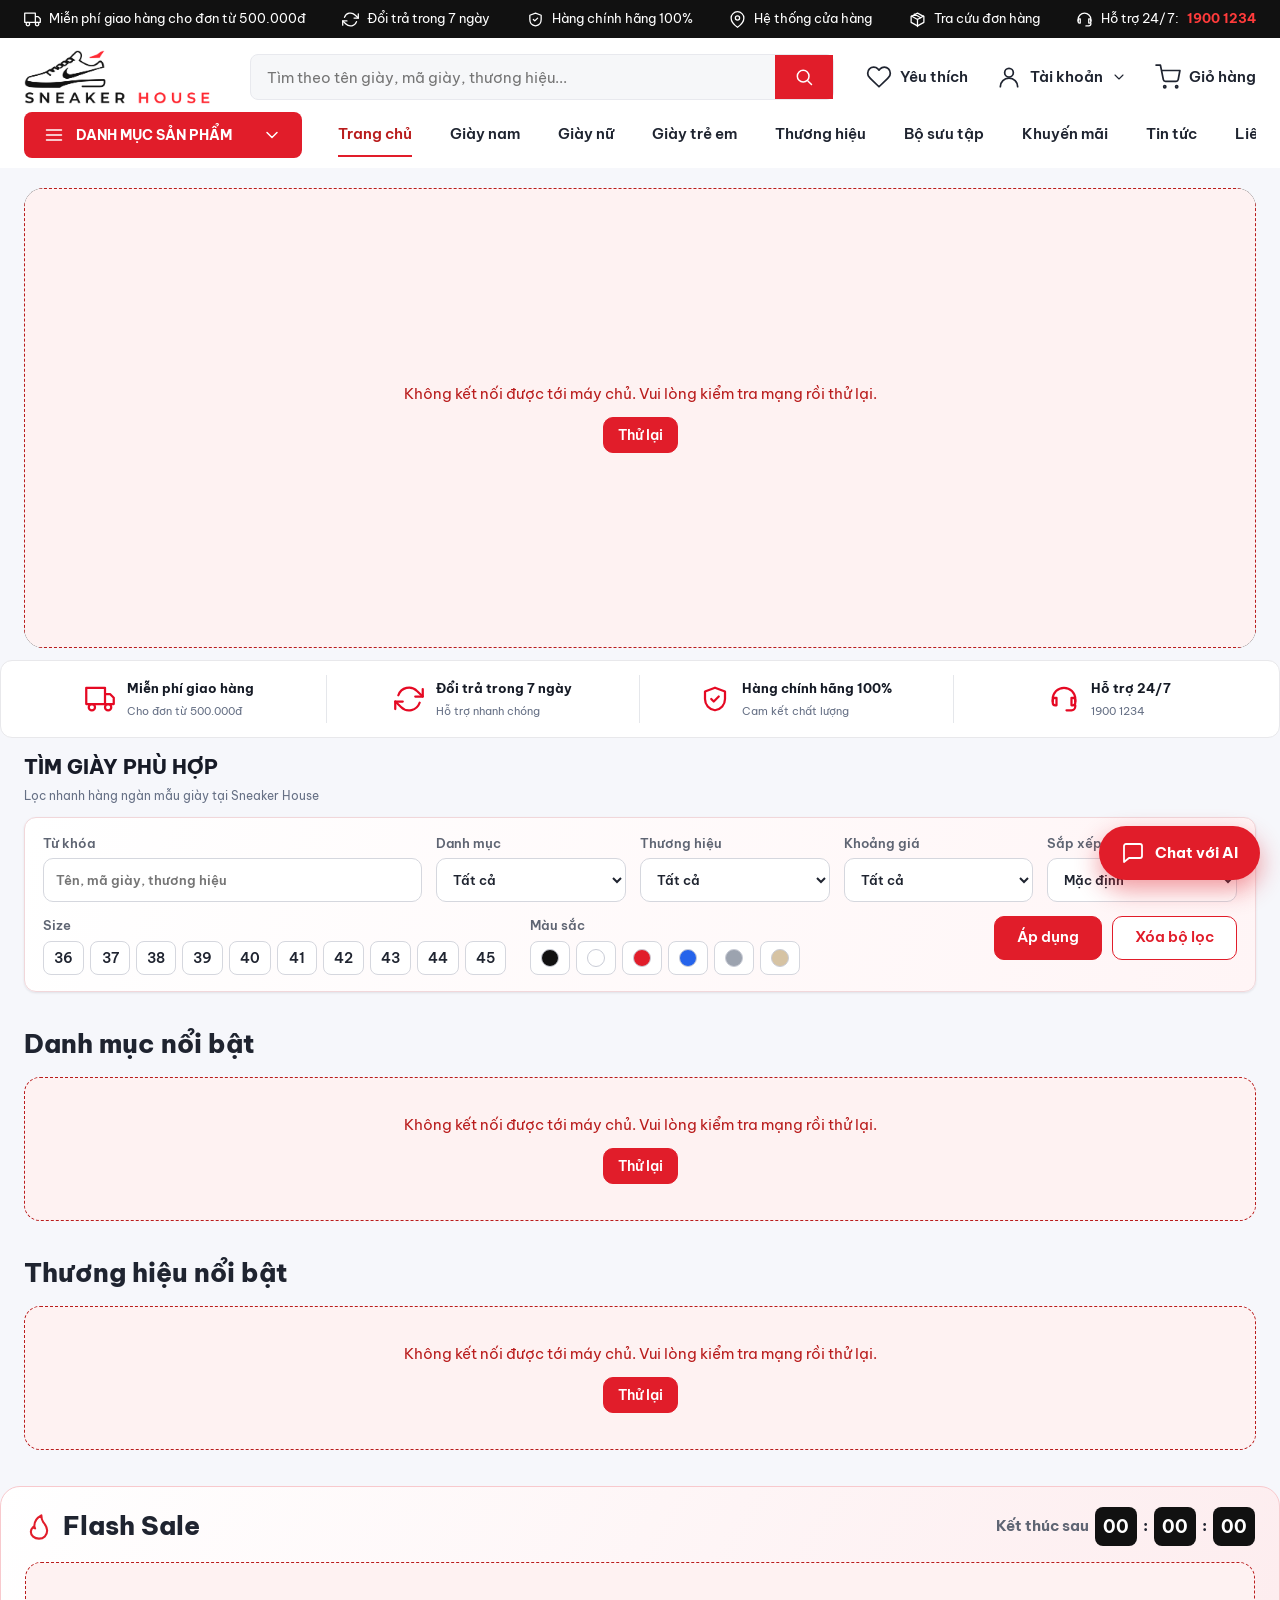
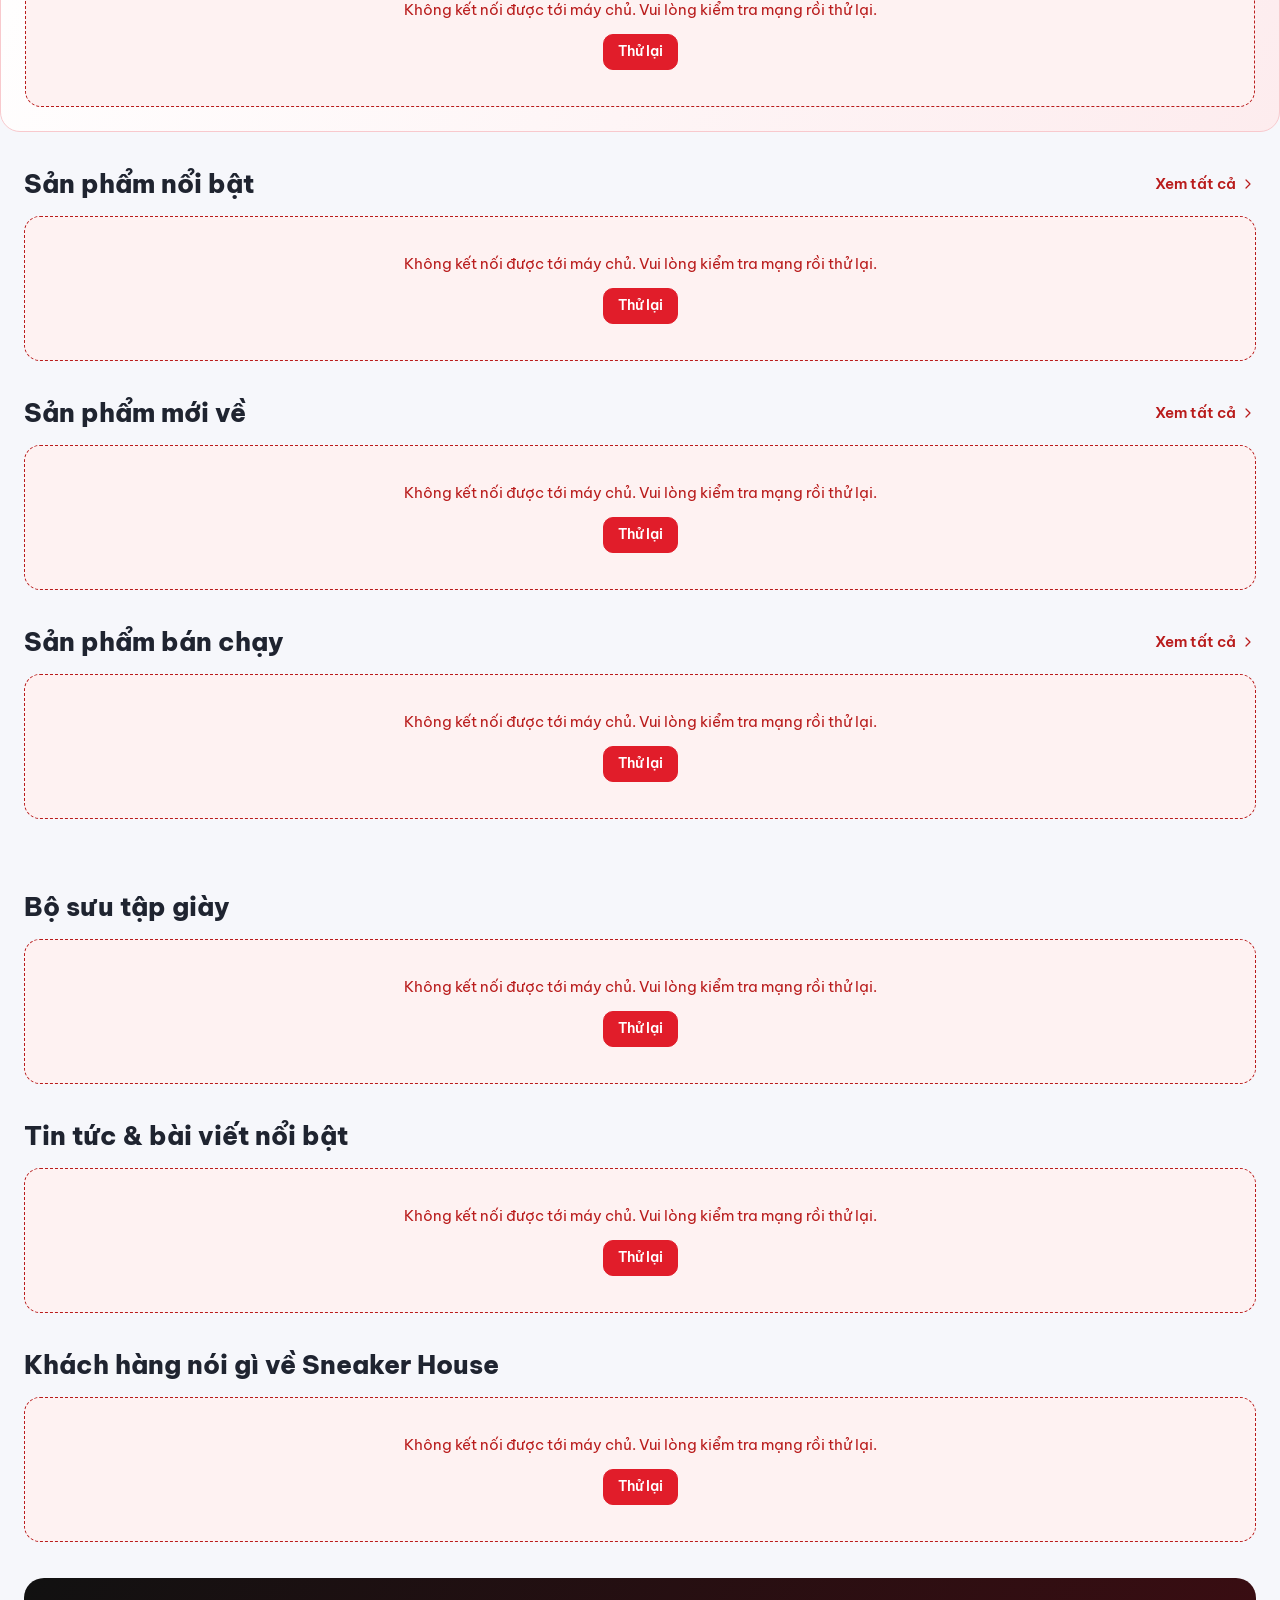
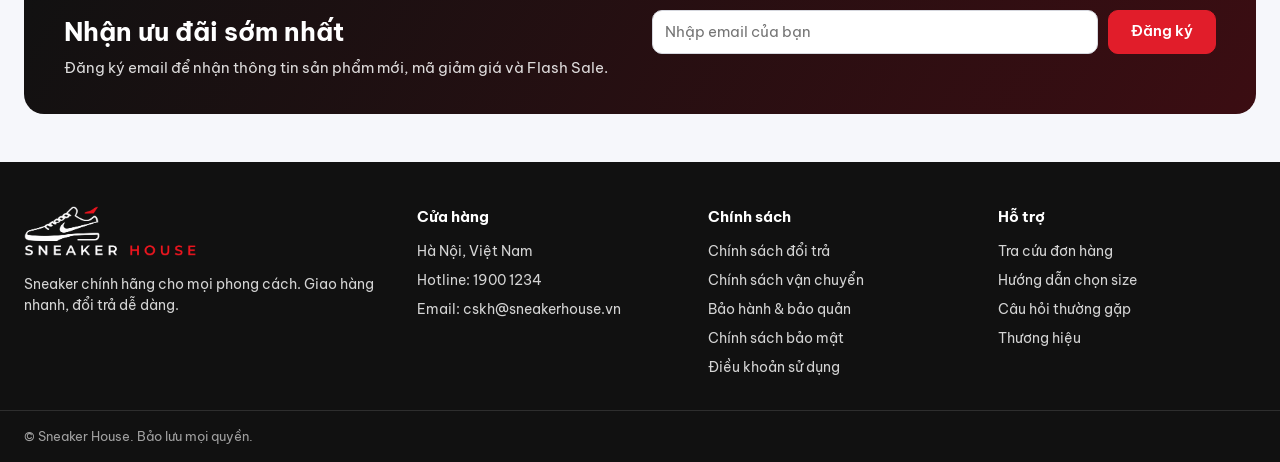
==== commit c722e4f4: "feat(fe): complete homepage and product catalog integration" ====
--- a/fe-home/index.html
+++ b/fe-home/index.html
@@ -28,11 +28,45 @@
   <header class="head" id="top">
     <div class="wrap head__in">
       <a class="logo" href="index.html" aria-label="Sneaker House — trang chủ"><img src="assets/logo-dark.png" alt="Sneaker House" width="1000" height="290"></a>
-      <form class="search" role="search" data-search>
-        <label class="sr-only" for="q">Tìm kiếm</label>
-        <input id="q" name="q" type="search" placeholder="Tìm theo tên giày, mã giày, thương hiệu..." autocomplete="off">
-        <button type="submit" aria-label="Tìm kiếm"><i data-icon="search"></i></button>
-      </form>
+
+<form class="search" role="search" data-search>
+  <label class="sr-only" for="q">Tìm kiếm</label>
+
+  <input
+    id="q"
+    name="q"
+    type="search"
+    placeholder="Tìm theo tên giày, mã giày, thương hiệu..."
+    autocomplete="off"
+    aria-controls="search-suggestions"
+    aria-expanded="false"
+  >
+
+  <button type="submit" aria-label="Tìm kiếm">
+    <i data-icon="search"></i>
+  </button>
+
+  <!-- Goi y san pham khi khach nhap tu khoa -->
+  <div
+    class="search__suggest"
+    id="search-suggestions"
+    data-search-suggest
+    role="region"
+    aria-label="Gợi ý sản phẩm"
+    hidden
+  >
+    <div class="search__suggest-grid"
+         data-search-suggest-list>
+    </div>
+
+    <button
+      class="search__suggest-all"
+      type="button"
+      data-search-suggest-all>
+      Xem tất cả kết quả
+    </button>
+  </div>
+</form>
       <nav class="tools" aria-label="Tiện ích">
         <a class="tool" href="wishlist.html" data-link="wishlist"><i data-icon="heart"></i><span>Yêu thích</span></a>
         <div class="menu" data-menu>
@@ -51,9 +85,9 @@
       </button>
       <nav class="mainnav" aria-label="Điều hướng chính">
         <a href="index.html" data-link="home" aria-current="page">Trang chủ</a>
-        <a href="index.html?category=nam#shop" data-link="men">Giày nam</a>
-        <a href="index.html?category=nu#shop" data-link="women">Giày nữ</a>
-        <a href="index.html?category=tre-em#shop" data-link="kids">Giày trẻ em</a>
+        <a href="products.html?category=nam" data-link="men">Giày nam</a>
+        <a href="products.html?category=nu" data-link="women">Giày nữ</a>
+        <a href="products.html?category=tre-em" data-link="kids">Giày trẻ em</a>
         <a href="#brands" data-link="brands">Thương hiệu</a>
         <a href="#collections" data-link="collections">Bộ sưu tập</a>
         <a href="#flash" data-link="sale">Khuyến mãi</a>
@@ -92,6 +126,75 @@
       <button class="hero__nav hero__nav--next" type="button" aria-label="Banner sau" data-hero-next><i data-icon="chevronRight"></i></button>
     </section>
 
+    <!-- CAM KET DICH VU -->
+    <section class="wrap home-benefits" aria-label="Cam kết dịch vụ">
+      <div class="home-benefits__item">
+        <i data-icon="truck"></i>
+        <div>
+          <strong>Miễn phí giao hàng</strong>
+          <small>Cho đơn từ 500.000đ</small>
+        </div>
+      </div>
+
+      <div class="home-benefits__item">
+        <i data-icon="refresh"></i>
+        <div>
+          <strong>Đổi trả trong 7 ngày</strong>
+          <small>Hỗ trợ nhanh chóng</small>
+        </div>
+      </div>
+
+      <div class="home-benefits__item">
+        <i data-icon="shieldCheck"></i>
+        <div>
+          <strong>Hàng chính hãng 100%</strong>
+          <small>Cam kết chất lượng</small>
+        </div>
+      </div>
+
+      <div class="home-benefits__item">
+        <i data-icon="headset"></i>
+        <div>
+          <strong>Hỗ trợ 24/7</strong>
+          <small>1900 1234</small>
+        </div>
+      </div>
+    </section>
+    <!-- BO LOC SAN PHAM THEO THIET KE DA DUYET -->
+<section class="wrap sec home-find" aria-labelledby="h-find">
+  <div class="home-find__heading">
+    <h2 id="h-find">TÌM GIÀY PHÙ HỢP</h2>
+    <p>Lọc nhanh hàng ngàn mẫu giày tại Sneaker House</p>
+  </div>
+<form class="filters card" data-filters aria-label="Bộ lọc sản phẩm">
+        <div class="filters__row">
+          <label class="ff"><span>Từ khóa</span><input class="input" type="search" name="q" placeholder="Tên, mã giày, thương hiệu" autocomplete="off"></label>
+          <label class="ff"><span>Danh mục</span><select class="input" name="category"><option value="">Tất cả</option></select></label>
+          <label class="ff"><span>Thương hiệu</span><select class="input" name="brand"><option value="">Tất cả</option></select></label>
+          <label class="ff"><span>Khoảng giá</span><select class="input" name="price"><option value="">Tất cả</option></select></label>
+          <label class="ff"><span>Sắp xếp</span>
+            <select class="input" name="sort">
+              <option value="">Mặc định</option><option value="newest">Mới nhất</option><option value="best_selling">Bán chạy</option>
+              <option value="price_asc">Giá tăng dần</option><option value="price_desc">Giá giảm dần</option>
+            </select>
+          </label>
+        </div>
+        <div class="filters__row filters__row--chips">
+          <fieldset class="chipset"><legend>Size</legend><div data-sizes></div></fieldset>
+          <fieldset class="chipset"><legend>Màu sắc</legend><div data-colors></div></fieldset>
+          <div class="filters__actions">
+            <button class="btn" type="submit">Áp dụng</button>
+            <button class="btn btn--ghost" type="button" data-reset>Xóa bộ lọc</button>
+          </div>
+        </div>
+      </form>
+</section>
+<section class="wrap sec" id="shop" aria-labelledby="h-shop" hidden>
+      <h2 class="sec__title" id="h-shop">Tất cả sản phẩm</h2>
+      <p class="resultline" data-resultline role="status" aria-live="polite"></p>
+      <div class="grid" data-slot="shop"></div>
+      <div class="loadmore" data-loadmore hidden><button class="btn btn--ghost" type="button">Xem thêm sản phẩm</button></div>
+    </section>
     <section class="wrap sec" aria-labelledby="h-cats">
       <h2 class="sec__title" id="h-cats">Danh mục nổi bật</h2>
       <div class="cats" data-slot="categories"></div>
@@ -126,7 +229,7 @@
     </section>
 
     <section class="wrap sec" id="best" aria-labelledby="h-best">
-      <div class="sec__head"><h2 class="sec__title" id="h-best">Sản phẩm bán chạy</h2><a class="more" href="index.html?sort=bestseller#shop">Xem tất cả<i data-icon="chevronRight"></i></a></div>
+      <div class="sec__head"><h2 class="sec__title" id="h-best">Sản phẩm bán chạy</h2><a class="more" href="index.html?sort=best_selling#shop">Xem tất cả<i data-icon="chevronRight"></i></a></div>
       <div class="grid" data-slot="bestSellers"></div>
     </section>
 
@@ -138,37 +241,6 @@
       <div class="sec__head"><h2 class="sec__title" id="h-col">Bộ sưu tập giày</h2></div>
       <div class="cols" data-slot="collections"></div>
     </section>
-
-    <!-- 6. Tìm kiếm, lọc, sắp xếp -->
-    <section class="wrap sec" id="shop" aria-labelledby="h-shop">
-      <h2 class="sec__title" id="h-shop">Tất cả sản phẩm</h2>
-      <form class="filters card" data-filters aria-label="Bộ lọc sản phẩm">
-        <div class="filters__row">
-          <label class="ff"><span>Từ khóa</span><input class="input" type="search" name="q" placeholder="Tên, mã giày, thương hiệu" autocomplete="off"></label>
-          <label class="ff"><span>Danh mục</span><select class="input" name="category"><option value="">Tất cả</option></select></label>
-          <label class="ff"><span>Thương hiệu</span><select class="input" name="brand"><option value="">Tất cả</option></select></label>
-          <label class="ff"><span>Khoảng giá</span><select class="input" name="price"><option value="">Tất cả</option></select></label>
-          <label class="ff"><span>Sắp xếp</span>
-            <select class="input" name="sort">
-              <option value="">Mặc định</option><option value="newest">Mới nhất</option><option value="bestseller">Bán chạy</option>
-              <option value="price_asc">Giá tăng dần</option><option value="price_desc">Giá giảm dần</option>
-            </select>
-          </label>
-        </div>
-        <div class="filters__row filters__row--chips">
-          <fieldset class="chipset"><legend>Size</legend><div data-sizes></div></fieldset>
-          <fieldset class="chipset"><legend>Màu sắc</legend><div data-colors></div></fieldset>
-          <div class="filters__actions">
-            <button class="btn" type="submit">Áp dụng</button>
-            <button class="btn btn--ghost" type="button" data-reset>Xóa bộ lọc</button>
-          </div>
-        </div>
-      </form>
-      <p class="resultline" data-resultline role="status" aria-live="polite"></p>
-      <div class="grid" data-slot="shop"></div>
-      <div class="loadmore" data-loadmore hidden><button class="btn btn--ghost" type="button">Xem thêm sản phẩm</button></div>
-    </section>
-
     <!-- 8. Tin tức, đánh giá, đăng ký ưu đãi -->
     <section class="wrap sec" id="news" aria-labelledby="h-news">
       <div class="sec__head"><h2 class="sec__title" id="h-news">Tin tức &amp; bài viết nổi bật</h2></div>
@@ -238,7 +310,8 @@
 
   <div class="toast" data-toast role="status" aria-live="polite" hidden></div>
   <script src="js/home-config.js"></script>
-  <script src="js/home-mock.js"></script>
-  <script src="js/home.js"></script>
+<script src="js/home-mock.js"></script>
+<script src="js/product-card.js"></script>
+<script src="js/home.js"></script>
 </body>
 </html>
--- a/fe-home/css/home.css
+++ b/fe-home/css/home.css
@@ -32,7 +32,17 @@
 .head{background:var(--c-paper);position:relative;z-index:50}
 .head__in{display:flex;align-items:center;gap:32px;padding-top:12px;padding-bottom:8px}
 .logo{flex:none;display:block} .logo img{display:block;height:54px;width:auto}
-.search{flex:1;display:flex;max-width:590px;margin:0 auto 0 8px;border:1px solid var(--c-line);border-radius:8px;overflow:hidden;background:#f6f7f9}
+.search{
+  flex:1;
+  display:flex;
+  position:relative;
+  max-width:590px;
+  margin:0 auto 0 8px;
+  border:1px solid var(--c-line);
+  border-radius:8px;
+  overflow:visible;
+  background:#f6f7f9;
+}
 .search input{flex:1;min-width:0;height:44px;padding:0 16px;border:0;background:transparent;font:inherit}
 .search input:focus-visible{outline-offset:-3px}
 .search button{width:58px;border:0;background:var(--c-accent);color:#fff;cursor:pointer;display:grid;place-items:center}
@@ -76,6 +86,144 @@
 .mega__banner strong{font-size:24px;line-height:1.2} .mega__banner span:last-child{font-size:13px;opacity:.9}
 .mega__tag{font-size:12px;font-weight:700;text-transform:uppercase;letter-spacing:.08em;opacity:.85}
 .mega__close{display:none}
+
+/* ==========================================
+   SNEAKER HOUSE - MEGA MENU APPROVED LAYOUT
+   Menu 5 khu vuc, phong cach glassmorphism
+   ========================================== */
+
+/* 5 khu vuc: Danh muc - Dong giay - Brand - Gia - Banner */
+.mega__in {
+    display: grid;
+    grid-template-columns:
+        minmax(165px, 1.1fr)
+        minmax(175px, 1.15fr)
+        minmax(160px, 1fr)
+        minmax(145px, .95fr)
+        minmax(200px, 1.25fr);
+    gap: 16px;
+    padding-top: 26px;
+    padding-bottom: 30px;
+    align-items: start;
+}
+
+/* Cot danh muc chinh */
+.mega__main {
+    display: grid;
+    gap: 7px;
+    align-content: start;
+}
+
+.mega__main button {
+    min-height: 45px;
+    border-radius: 9px;
+}
+
+.mega__main button:hover,
+.mega__main button[aria-selected="true"] {
+    background: linear-gradient(
+        90deg,
+        rgba(210, 15, 30, .88),
+        rgba(160, 15, 25, .48)
+    );
+}
+
+/* Cot danh muc con / dong san pham */
+.mega__body {
+    display: grid;
+    grid-template-columns: 1fr;
+    gap: 20px;
+    align-content: start;
+}
+
+.mega__list a {
+    padding: 10px 0;
+    border-bottom: 1px solid rgba(255, 255, 255, .1);
+}
+
+/* Dua 3 phan ben trong aside thanh 3 cot rieng */
+.mega__side {
+    display: contents;
+}
+
+/* Cot thuong hieu - logo dang o vuong */
+.mega [data-mega-brands] .chips {
+    display: grid;
+    grid-template-columns: repeat(2, minmax(0, 1fr));
+    gap: 9px;
+}
+
+.mega [data-mega-brands] .chips a {
+    width: 100%;
+    min-width: 0;
+    height: 74px;
+    padding: 10px;
+    border-radius: 12px;
+    background: rgba(255, 255, 255, .09);
+    border: 1px solid rgba(255, 255, 255, .18);
+}
+
+.mega [data-mega-brands] .chips a img {
+    max-width: 90%;
+    max-height: 42px;
+    object-fit: contain;
+}
+
+/* Cot khoang gia */
+.mega [data-mega-prices] .chips {
+    display: grid;
+    grid-template-columns: 1fr;
+    gap: 10px;
+}
+
+.mega [data-mega-prices] .chips a {
+    width: 100%;
+    min-width: 0;
+    min-height: 46px;
+    height: auto;
+    padding: 12px;
+    justify-content: flex-start;
+    text-align: left;
+}
+
+/* Cot banner quang cao */
+.mega__banner {
+    min-height: 365px;
+    border-radius: 16px;
+    padding: 22px;
+    align-content: center;
+    background:
+        linear-gradient(
+            150deg,
+            rgba(15, 15, 18, .7),
+            rgba(145, 12, 25, .95)
+        );
+    border: 1px solid rgba(255, 255, 255, .18);
+}
+
+/* Man hinh tablet */
+@media (min-width: 721px) and (max-width: 1150px) {
+    .mega__in {
+        grid-template-columns: 220px minmax(0, 1fr);
+        gap: 20px;
+    }
+}
+
+/* Man hinh dien thoai */
+@media (max-width: 720px) {
+    .mega__in {
+        grid-template-columns: 1fr;
+        gap: 18px;
+    }
+
+    .mega [data-mega-brands] .chips {
+        grid-template-columns: repeat(3, minmax(0, 1fr));
+    }
+
+    .mega__banner {
+        min-height: 220px;
+    }
+}
 .mega-open .chat,.mega-open .mock-badge{display:none}
 .mega-scrim{position:fixed;inset:0;z-index:40;background:rgba(0,0,0,.35)}
 
@@ -268,3 +416,343 @@
 }
 @media (max-width:420px){.grid{grid-template-columns:1fr} .filters__row{grid-template-columns:1fr}}
 @media (prefers-reduced-motion:reduce){*{animation:none!important;transition:none!important;scroll-behavior:auto!important}}
+
+/* ===== SNEAKER HOUSE - APPROVED HOME LAYOUT ===== */
+
+[hidden] {
+    display: none !important;
+}
+/* Cam ket dich vu */
+.home-benefits {
+    display: grid;
+    grid-template-columns: repeat(4, minmax(0, 1fr));
+    align-items: center;
+    margin-top: 12px;
+    padding: 14px 12px;
+    background: #fff;
+    border: 1px solid #e8e8eb;
+    border-radius: 12px;
+}
+
+.home-benefits__item {
+    display: flex;
+    align-items: center;
+    justify-content: center;
+    gap: 12px;
+    padding: 4px 12px;
+    border-right: 1px solid #e5e7eb;
+}
+
+.home-benefits__item:last-child {
+    border-right: none;
+}
+
+.home-benefits__item svg {
+    width: 30px;
+    height: 30px;
+    color: #e50923;
+    flex-shrink: 0;
+}
+
+.home-benefits__item div {
+    display: grid;
+    gap: 4px;
+}
+
+.home-benefits__item strong {
+    font-size: 13px;
+    color: #161b26;
+}
+
+.home-benefits__item small {
+    color: #667085;
+    font-size: 11px;
+}
+
+/* Thanh tim giay phu hop */
+.home-quick {
+    display: grid;
+    grid-template-columns: 245px minmax(0, 1fr);
+    align-items: center;
+    gap: 20px;
+    margin-top: 14px;
+    padding: 18px;
+    background: linear-gradient(110deg, #fff, #fff2f3);
+    border: 1px solid #f4d1d5;
+    border-radius: 12px;
+}
+
+.home-quick__intro {
+    display: flex;
+    align-items: center;
+    gap: 12px;
+}
+
+.home-quick__intro > svg {
+    width: 30px;
+    height: 30px;
+    flex-shrink: 0;
+    color: #e50923;
+}
+
+.home-quick__intro h2 {
+    font-size: 17px;
+    font-weight: 800;
+    color: #131b2c;
+    margin: 0;
+}
+
+.home-quick__intro p {
+    font-size: 11px;
+    color: #667085;
+    margin: 5px 0 0;
+}
+
+.home-quick__form {
+    display: grid;
+    grid-template-columns: repeat(4, minmax(0, 1fr)) auto;
+    align-items: end;
+    gap: 12px;
+}
+
+.home-quick__form label {
+    display: grid;
+    gap: 7px;
+    min-width: 0;
+    font-size: 12px;
+    font-weight: 700;
+    color: #242936;
+}
+
+.home-quick__form select {
+    width: 100%;
+    min-width: 0;
+    height: 42px;
+    padding: 0 10px;
+    border-radius: 8px;
+    border: 1px solid #d7dae1;
+    background: #fff;
+    color: #202532;
+    font-size: 12px;
+}
+
+.home-quick__submit {
+    display: inline-flex;
+    align-items: center;
+    justify-content: center;
+    gap: 7px;
+    height: 42px;
+    padding: 0 16px;
+    border: none;
+    border-radius: 8px;
+    background: #ed1029;
+    color: #fff;
+    font-weight: 700;
+    white-space: nowrap;
+    cursor: pointer;
+}
+
+.home-quick__submit:hover {
+    background: #c90920;
+}
+
+.home-quick__submit svg {
+    width: 17px;
+    height: 17px;
+}
+
+/* Responsive */
+@media (max-width: 1150px) {
+    .home-quick {
+        grid-template-columns: 1fr;
+    }
+}
+
+@media (max-width: 720px) {
+    .home-benefits {
+        grid-template-columns: repeat(2, minmax(0, 1fr));
+        gap: 12px;
+    }
+
+    .home-benefits__item:nth-child(2) {
+        border-right: none;
+    }
+
+    .home-quick__form {
+        grid-template-columns: repeat(2, minmax(0, 1fr));
+    }
+
+    .home-quick__submit {
+        grid-column: 1 / -1;
+    }
+}
+/* BO LOC GOC DUOC CHUYEN LEN TRANG CHU */
+
+.home-find {
+  margin-top: 14px;
+}
+
+.home-find__heading {
+  margin-bottom: 12px;
+}
+
+.home-find__heading h2 {
+  margin: 0;
+  font-size: 20px;
+  font-weight: 800;
+  color: #171b27;
+}
+
+.home-find__heading p {
+  margin: 5px 0 0;
+  font-size: 12px;
+  color: #667085;
+}
+
+.home-find .filters {
+  margin: 0;
+  border: 1px solid #f1d7da;
+  border-radius: 12px;
+  background: linear-gradient(110deg, #fff, #fff5f6);
+}
+
+/* ===== GOI Y TIM KIEM HEADER ===== */
+
+.search__suggest[hidden] {
+  display: none !important;
+}
+
+.search__suggest {
+  position: absolute;
+  top: calc(100% + 8px);
+  left: 0;
+  width: min(760px, calc(100vw - 40px));
+  max-height: 480px;
+  overflow-y: auto;
+  z-index: 200;
+  padding: 18px;
+  background: #fff;
+  border: 1px solid #e5e7eb;
+  border-radius: 10px;
+  box-shadow: 0 12px 35px rgba(0,0,0,.16);
+}
+
+.search__suggest-grid {
+  display: grid;
+  grid-template-columns: repeat(2, minmax(0,1fr));
+  gap: 16px 22px;
+}
+
+.search__suggest-item {
+  display: flex;
+  align-items: flex-start;
+  gap: 12px;
+  min-width: 0;
+  padding: 8px;
+  border-radius: 8px;
+  color: #273247;
+  text-decoration: none;
+  transition: background .2s;
+}
+
+.search__suggest-item:hover,
+.search__suggest-item:focus-visible {
+  background: #f5f6f8;
+}
+
+.search__suggest-image {
+  width: 78px;
+  height: 78px;
+  object-fit: contain;
+  flex-shrink: 0;
+  border-radius: 6px;
+}
+
+.search__suggest-info {
+  min-width: 0;
+  display: flex;
+  flex-direction: column;
+  gap: 4px;
+}
+
+.search__suggest-name {
+  font-size: 14px;
+  font-weight: 700;
+  line-height: 1.4;
+}
+
+.search__suggest-old {
+  font-size: 12px;
+  color: #98a2b3;
+  text-decoration: line-through;
+}
+
+.search__suggest-price {
+  color: #e8192c;
+  font-size: 14px;
+  font-weight: 700;
+}
+
+.search .search__suggest-all {
+  display: block;
+  width: 100%;
+  height: auto;
+  margin-top: 15px;
+  padding: 12px;
+  border: 0;
+  border-top: 1px solid #eee;
+  border-radius: 0;
+  background: #fff;
+  color: #e8192c;
+  font-size: 14px;
+  font-weight: 700;
+  text-align: center;
+  cursor: pointer;
+}
+
+.search .search__suggest-all:hover {
+  background: #fff5f6;
+}
+
+/* Tablet va dien thoai */
+@media (max-width: 720px) {
+  .search__suggest {
+    width: 100%;
+    padding: 12px;
+  }
+
+  .search__suggest-grid {
+    grid-template-columns: 1fr;
+    gap: 8px;
+  }
+
+  .search__suggest-image {
+    width: 64px;
+    height: 64px;
+  }
+}
+
+/* Trang thai goi y tim kiem */
+
+.search__suggest-all[hidden] {
+  display: none !important;
+}
+
+.search__suggest-message {
+  grid-column: 1 / -1;
+  margin: 0;
+  padding: 14px;
+  color: #667085;
+  font-size: 14px;
+  text-align: center;
+}
+
+.search__suggest-image--empty {
+  display: grid;
+  place-items: center;
+  flex-shrink: 0;
+  background: #f3f4f6;
+  color: #98a2b3;
+  font-size: 11px;
+  text-align: center;
+}
